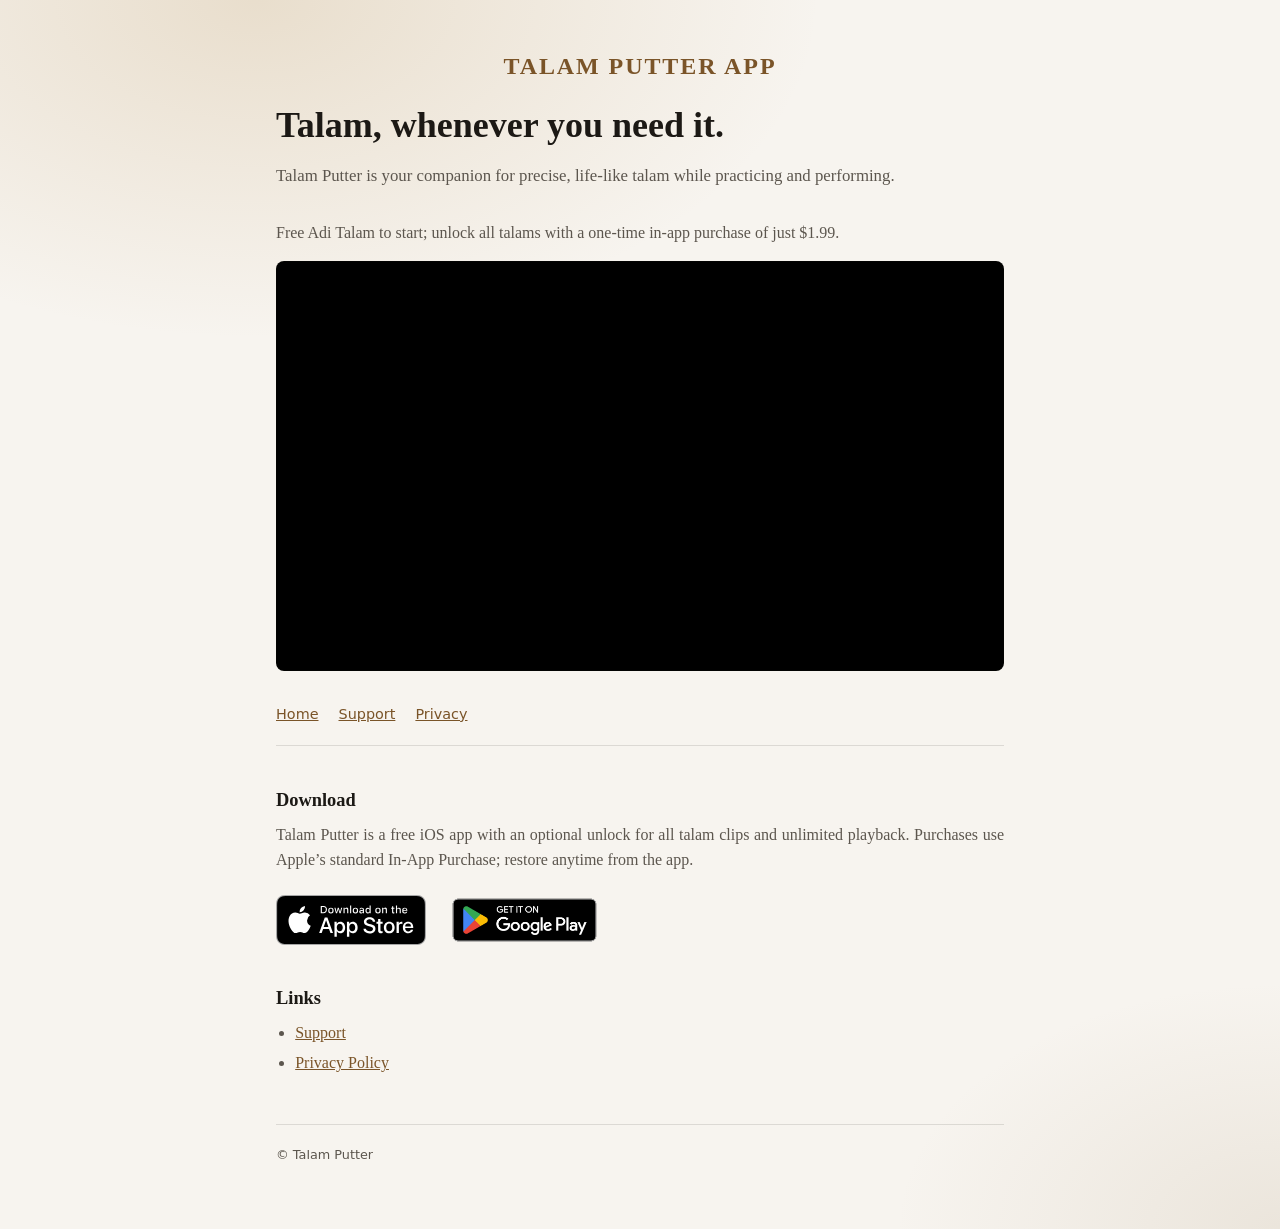
==== index.html @ c103c0d8 "udpdate store links" ====
<!DOCTYPE html>
<html lang="en">
  <head>
    <meta charset="utf-8" />
    <meta name="viewport" content="width=device-width, initial-scale=1" />
    <title>Talam Putter</title>
    <meta
      name="description"
      content="Talam Putter — Carnatic talam hand playback for iPhone."
    />
    <link rel="stylesheet" href="styles.css" />
  </head>
  <body>
    <main>
      <p class="brand">Talam Putter App</p>
      <h1>Talam, whenever you need it.</h1>
      <p class="lede">
        Talam Putter is your companion for precise, life-like talam while
        practicing and performing.
      </p>
      <p>
        Free Adi Talam to start; unlock all talams with a one-time in-app
        purchase of just $1.99.
      </p>

      <figure class="video">
        <iframe
          src="https://www.youtube-nocookie.com/embed/VIDEO_ID"
          title="Talam Putter demo"
          allow="accelerometer; autoplay; clipboard-write; encrypted-media; gyroscope; picture-in-picture; web-share"
          referrerpolicy="strict-origin-when-cross-origin"
          allowfullscreen
        ></iframe>
      </figure>
      <nav aria-label="Site">
        <a href="index.html">Home</a>
        <a href="support.html">Support</a>
        <a href="privacy.html">Privacy</a>
      </nav>
      <h2>Download</h2>
      <p>
        Talam Putter is a free iOS app with an optional unlock for all talam
        clips and unlimited playback. Purchases use Apple’s standard In-App
        Purchase; restore anytime from the app.
      </p>
      <div class="store-badges">
        <a class="app-store" href="https://apps.apple.com/app/id6798958032">
          <img src="assets/download-on-the-app-store.svg" alt="Download on the App Store" />
        </a>
        <a class="google-play" href="https://play.google.com/store/apps/details?id=com.veenakrishnan.talam.putter">
          <img src="assets/get-it-on-google-play.png" alt="Get it on Google Play" />
        </a>
      </div>
      <h2>Links</h2>
      <ul>
        <li><a href="support.html">Support</a></li>
        <li><a href="privacy.html">Privacy Policy</a></li>
      </ul>
      <footer>© Talam Putter</footer>
    </main>
  </body>
</html>
---- styles.css ----
:root {
  --bg: #f7f4ef;
  --fg: #1c1915;
  --muted: #5c564e;
  --accent: #7a5428;
  --line: rgba(28, 25, 21, 0.12);
  --max: 48rem;
}

* {
  box-sizing: border-box;
}

html {
  color-scheme: light;
}

body {
  margin: 0;
  min-height: 100dvh;
  font-family: "Iowan Old Style", "Palatino Linotype", Palatino, Georgia, serif;
  background:
    radial-gradient(ellipse 80% 50% at 20% 0%, rgba(196, 165, 116, 0.28), transparent 55%),
    radial-gradient(ellipse 60% 40% at 100% 100%, rgba(180, 160, 130, 0.18), transparent 50%),
    var(--bg);
  color: var(--fg);
  line-height: 1.55;
}

a {
  color: var(--accent);
}

main {
  max-width: var(--max);
  margin: 0 auto;
  padding: 3rem 1.25rem 4rem;
}

.brand {
  font-size: 1.5rem;
  font-weight: 700;
  letter-spacing: 0.08em;
  text-transform: uppercase;
  text-align: center;
  color: var(--accent);
  margin: 0 0 1.25rem;
}

h1 {
  font-size: clamp(1.75rem, 4vw, 2.25rem);
  font-weight: 600;
  line-height: 1.15;
  margin: 0 0 1rem;
}

.lede {
  color: var(--muted);
  font-size: 1.05rem;
  margin: 0 0 2rem;
}

.video {
  position: relative;
  width: 100%;
  aspect-ratio: 16 / 9;
  margin: 0 0 2rem;
  border-radius: 0.5rem;
  overflow: hidden;
  border: 1px solid var(--line);
  background: #000;
}

.video iframe {
  position: absolute;
  inset: 0;
  width: 100%;
  height: 100%;
  border: 0;
}

nav {
  display: flex;
  flex-wrap: wrap;
  gap: 0.75rem 1.25rem;
  margin: 0 0 2.5rem;
  padding-bottom: 1.25rem;
  border-bottom: 1px solid var(--line);
  font-family: system-ui, -apple-system, sans-serif;
  font-size: 0.9rem;
}

h2 {
  font-size: 1.15rem;
  margin: 2rem 0 0.5rem;
}

p {
  text-align: justify;
}

p,
ul {
  color: var(--muted);
  margin: 0 0 1rem;
}

ul {
  padding-left: 1.2rem;
}

li {
  margin-bottom: 0.35rem;
}

.store-badges {
  display: flex;
  flex-wrap: wrap;
  align-items: center;
  gap: 0.35rem 1rem;
  margin: 0.5rem 0 1.5rem;
}

.app-store,
.google-play {
  display: inline-block;
}

.app-store img {
  display: block;
  width: 150px;
  height: auto;
}

.google-play img {
  display: block;
  height: 64px;
  width: auto;
}

footer {
  margin-top: 3rem;
  padding-top: 1.25rem;
  border-top: 1px solid var(--line);
  font-family: system-ui, -apple-system, sans-serif;
  font-size: 0.8rem;
  color: var(--muted);
}

@media (max-width: 40rem) {
  main {
    padding:
      1.75rem
      max(1.1rem, env(safe-area-inset-right))
      2.5rem
      max(1.1rem, env(safe-area-inset-left));
  }

  .brand {
    font-size: 1.25rem;
    letter-spacing: 0.04em;
  }

  p {
    text-align: left;
  }

  .store-badges {
    flex-direction: column;
    align-items: flex-start;
  }
}
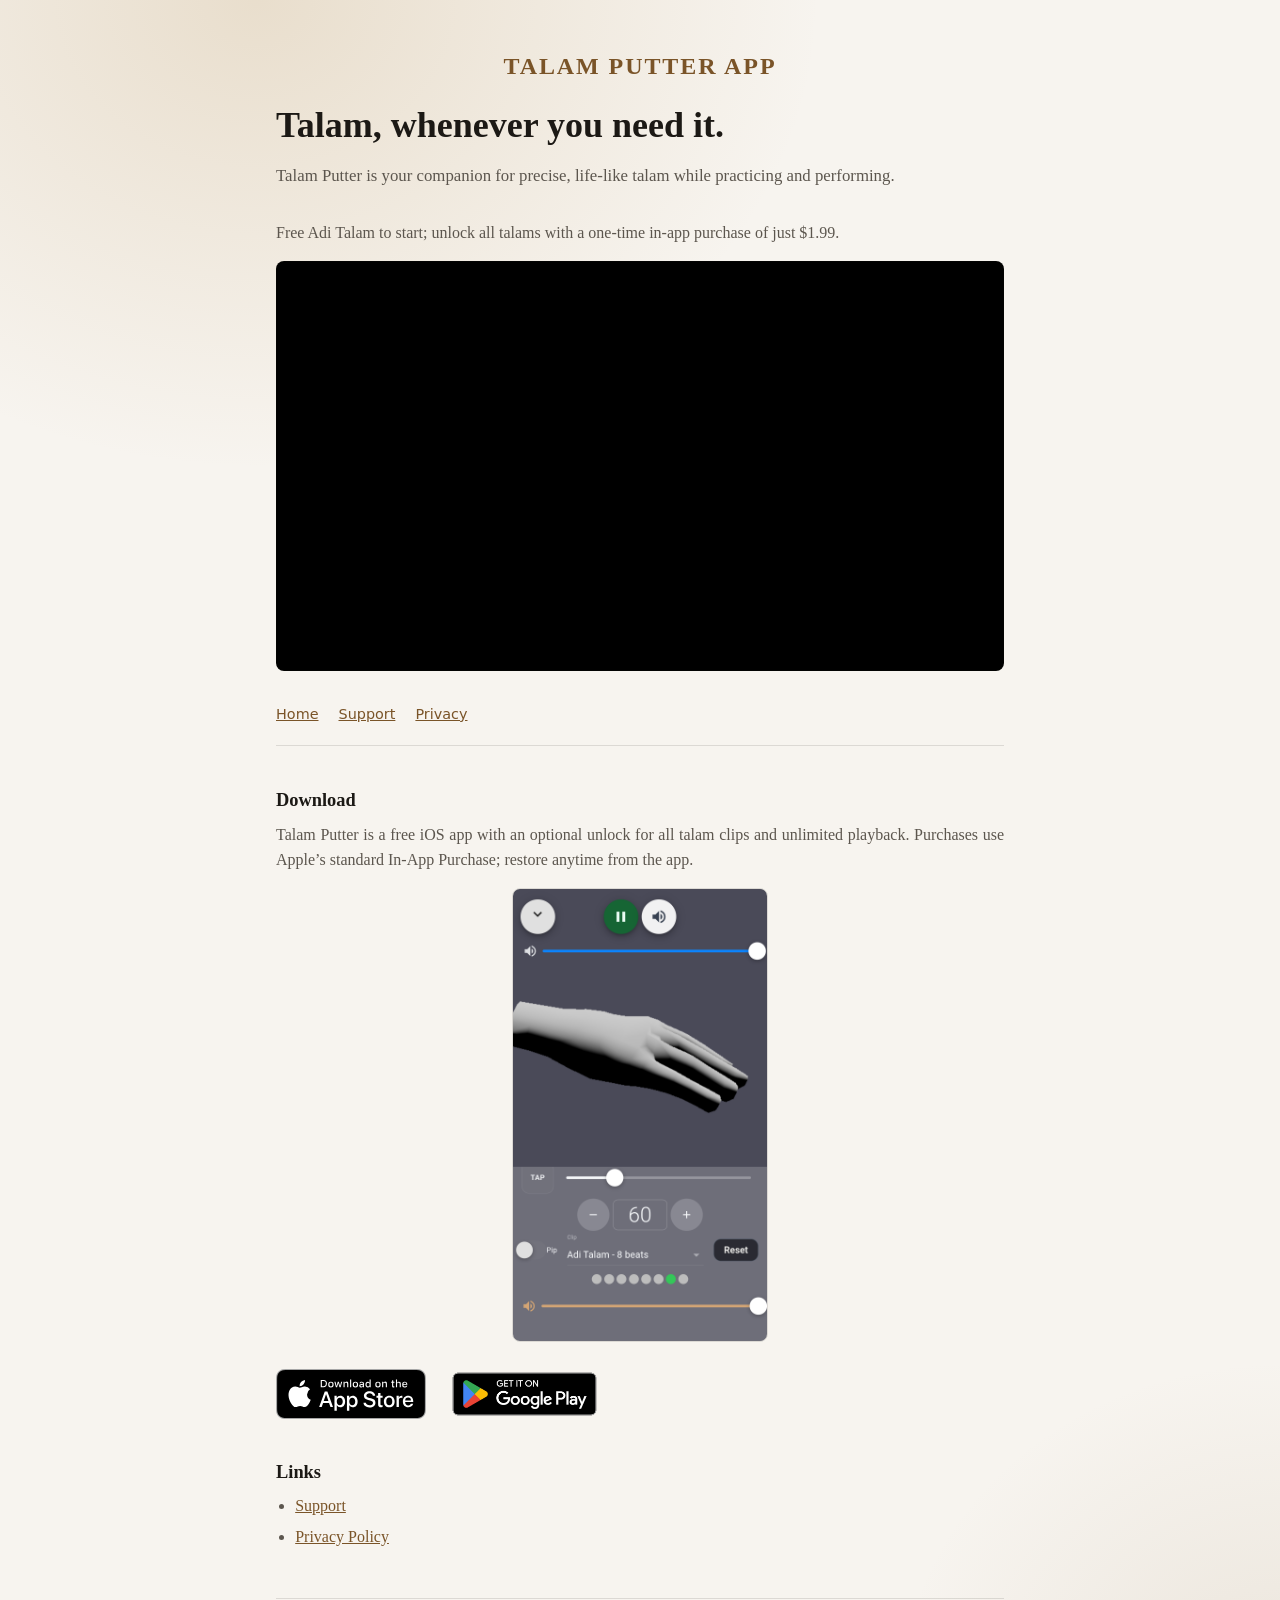
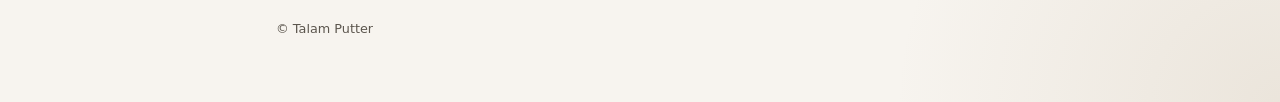
==== commit 57ed22f6: "screenshot on index  page" ====
--- a/index.html
+++ b/index.html
@@ -6,8 +6,19 @@
     <title>Talam Putter</title>
     <meta
       name="description"
-      content="Talam Putter — Carnatic talam hand playback for iPhone."
+      content="Talam Putter is your companion for precise, life-like talam while practicing and performing."
     />
+    <meta property="og:type" content="website" />
+    <meta property="og:url" content="https://talamputter.veenakrishnan.com/" />
+    <meta property="og:title" content="Talam, whenever you need it." />
+    <meta
+      property="og:description"
+      content="Talam Putter is your companion for precise, life-like talam while practicing and performing."
+    />
+    <meta property="og:image" content="https://talamputter.veenakrishnan.com/assets/og.jpg" />
+    <meta property="og:image:width" content="1280" />
+    <meta property="og:image:height" content="720" />
+    <meta name="twitter:card" content="summary_large_image" />
     <link rel="stylesheet" href="styles.css" />
   </head>
   <body>
@@ -25,7 +36,7 @@
 
       <figure class="video">
         <iframe
-          src="https://www.youtube-nocookie.com/embed/VIDEO_ID"
+          src="https://www.youtube-nocookie.com/embed/QH9ZcmrzQ8Q"
           title="Talam Putter demo"
           allow="accelerometer; autoplay; clipboard-write; encrypted-media; gyroscope; picture-in-picture; web-share"
           referrerpolicy="strict-origin-when-cross-origin"
@@ -43,6 +54,11 @@
         clips and unlimited playback. Purchases use Apple’s standard In-App
         Purchase; restore anytime from the app.
       </p>
+      <img
+        class="app-shot"
+        src="assets/app-screenshot.png"
+        alt="Talam Putter playing Adi Talam at 60 beats, with the hand, tempo, and beat dots"
+      />
       <div class="store-badges">
         <a class="app-store" href="https://apps.apple.com/app/id6798958032">
           <img src="assets/download-on-the-app-store.svg" alt="Download on the App Store" />
--- a/styles.css
+++ b/styles.css
@@ -113,6 +113,16 @@
   margin-bottom: 0.35rem;
 }
 
+.app-shot {
+  display: block;
+  width: 100%;
+  max-width: 16rem;
+  height: auto;
+  margin: 0 auto 1.25rem;
+  border-radius: 0.5rem;
+  border: 1px solid var(--line);
+}
+
 .store-badges {
   display: flex;
   flex-wrap: wrap;
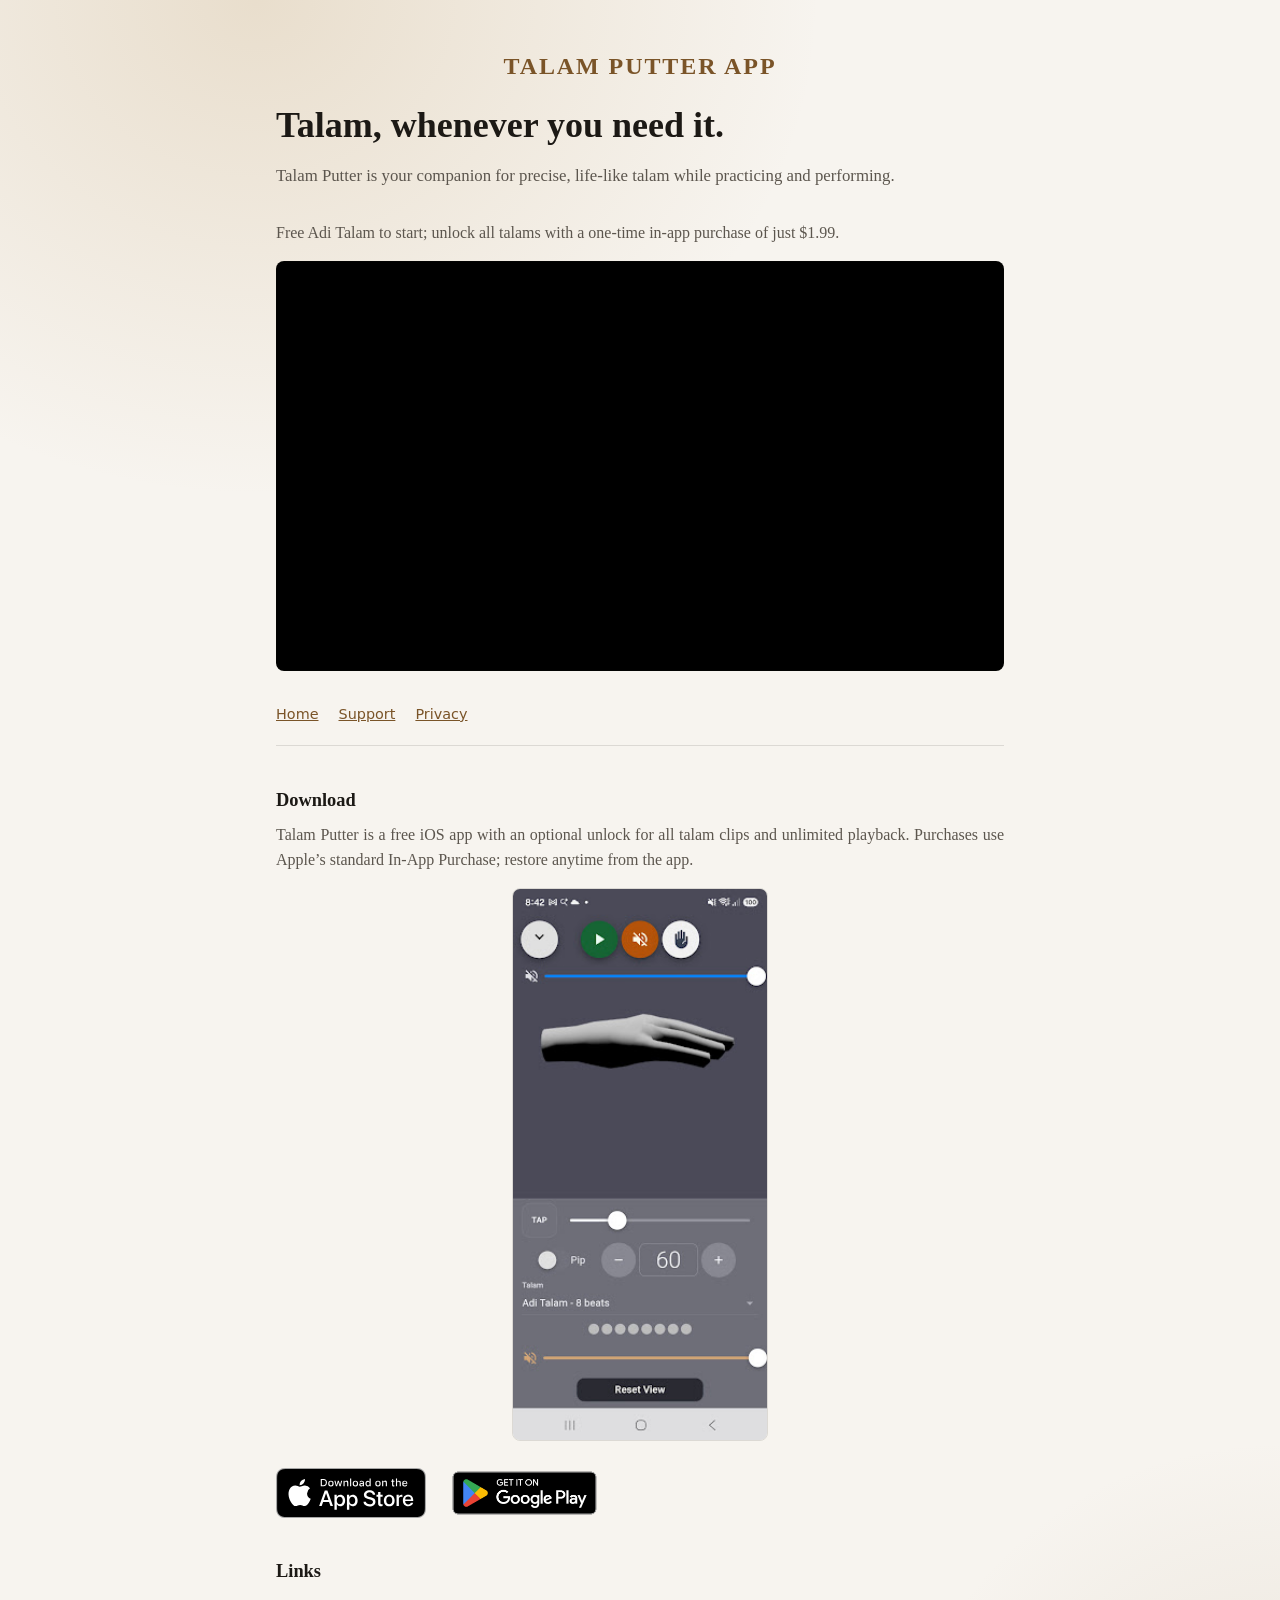
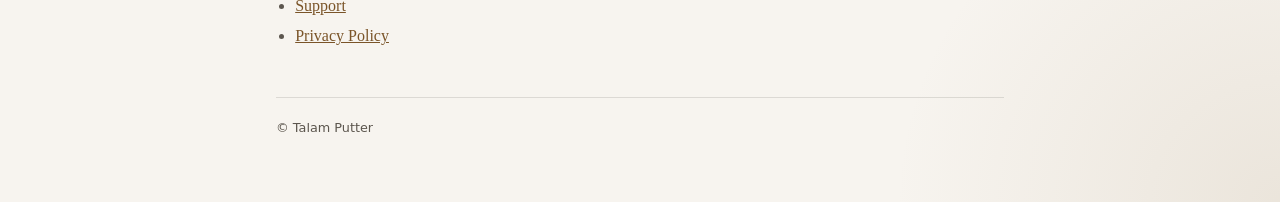
==== commit e66e3f91: "screenshot" ====
--- a/index.html
+++ b/index.html
@@ -57,7 +57,7 @@
       <img
         class="app-shot"
         src="assets/app-screenshot.png"
-        alt="Talam Putter playing Adi Talam at 60 beats, with the hand, tempo, and beat dots"
+        alt="Talam Putter on Adi Talam at 60 beats, with play, tempo, and the beat dots"
       />
       <div class="store-badges">
         <a class="app-store" href="https://apps.apple.com/app/id6798958032">
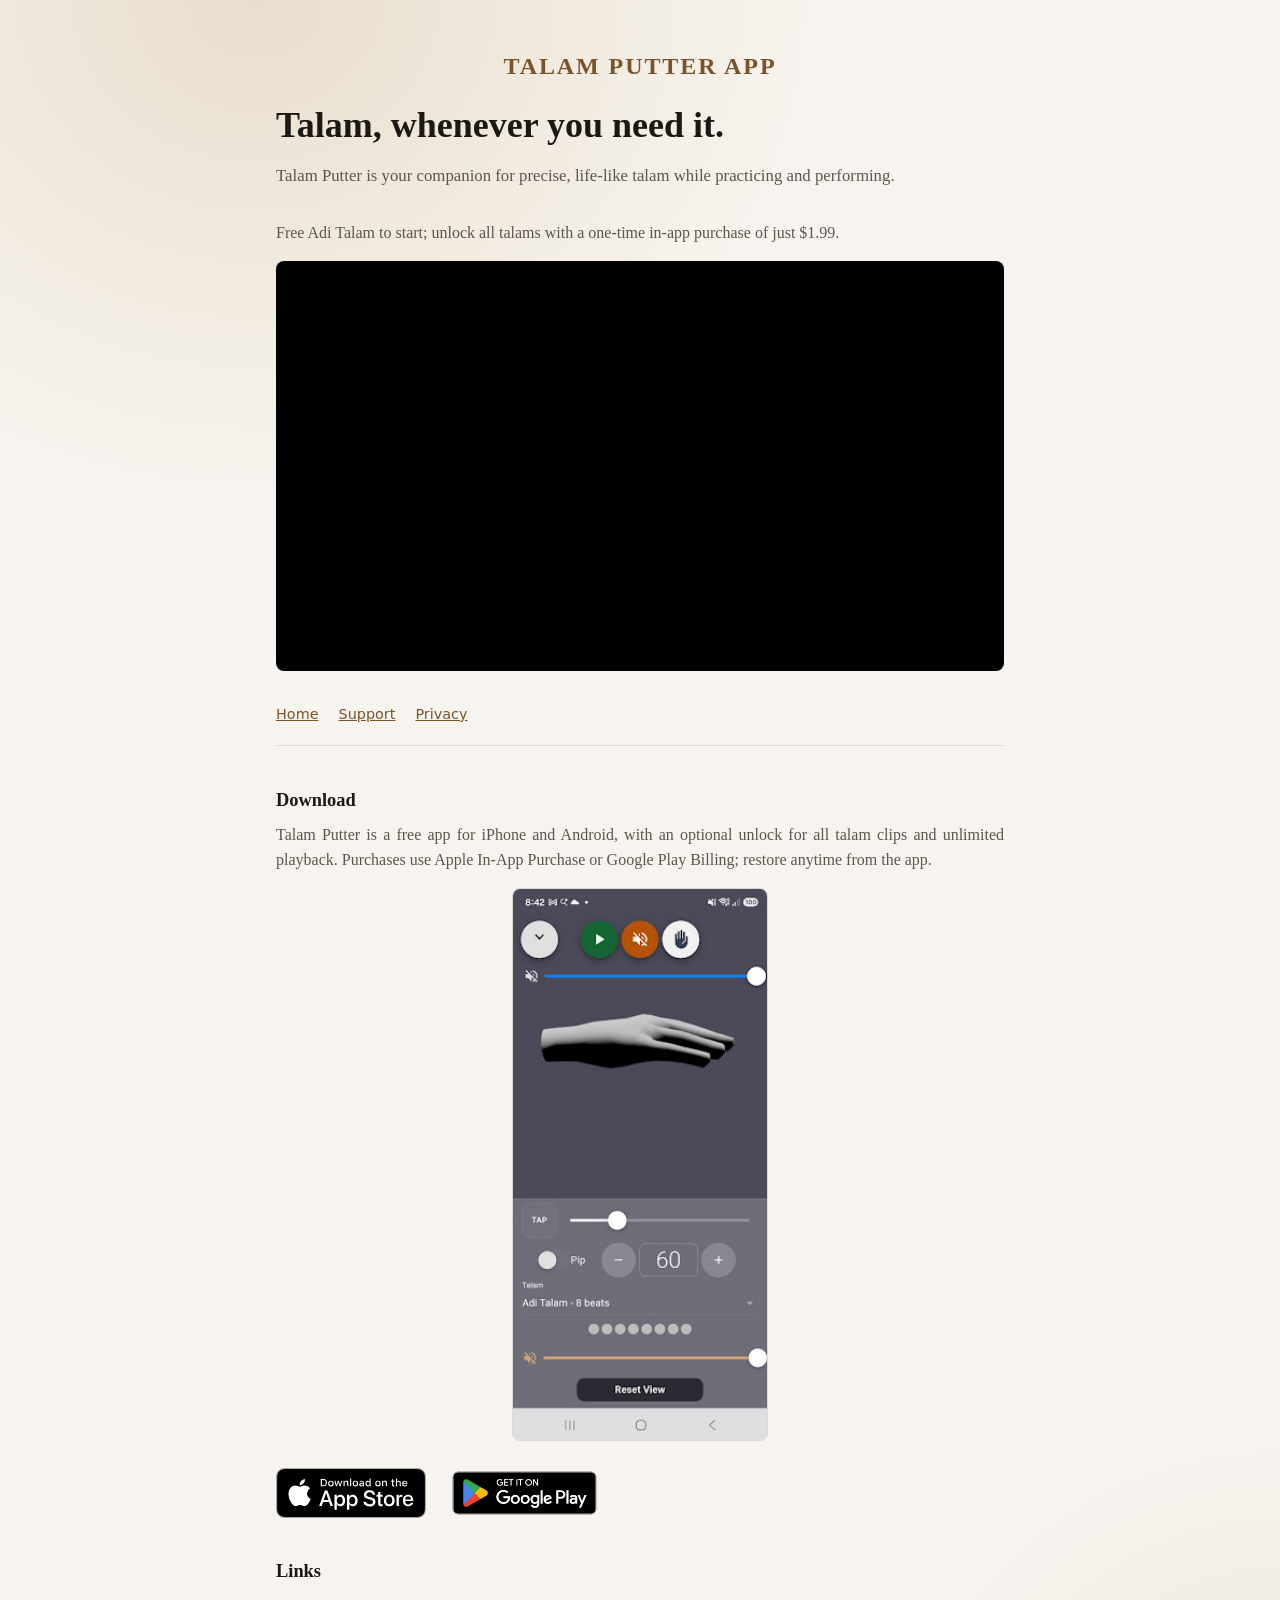
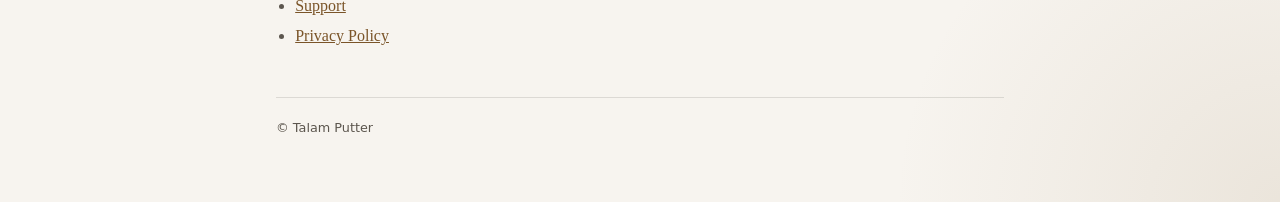
==== commit 70be87ab: "update for android" ====
--- a/index.html
+++ b/index.html
@@ -50,9 +50,9 @@
       </nav>
       <h2>Download</h2>
       <p>
-        Talam Putter is a free iOS app with an optional unlock for all talam
-        clips and unlimited playback. Purchases use Apple’s standard In-App
-        Purchase; restore anytime from the app.
+        Talam Putter is a free app for iPhone and Android, with an optional
+        unlock for all talam clips and unlimited playback. Purchases use Apple
+        In-App Purchase or Google Play Billing; restore anytime from the app.
       </p>
       <img
         class="app-shot"
@@ -60,10 +60,10 @@
         alt="Talam Putter on Adi Talam at 60 beats, with play, tempo, and the beat dots"
       />
       <div class="store-badges">
-        <a class="app-store" href="https://apps.apple.com/app/id6798958032">
+        <a class="app-store" href="https://apps.apple.com/app/id6798958032" target="_blank" rel="noopener noreferrer">
           <img src="assets/download-on-the-app-store.svg" alt="Download on the App Store" />
         </a>
-        <a class="google-play" href="https://play.google.com/store/apps/details?id=com.veenakrishnan.talam.putter">
+        <a class="google-play" href="https://play.google.com/store/apps/details?id=com.veenakrishnan.talam.putter" target="_blank" rel="noopener noreferrer">
           <img src="assets/get-it-on-google-play.png" alt="Get it on Google Play" />
         </a>
       </div>
